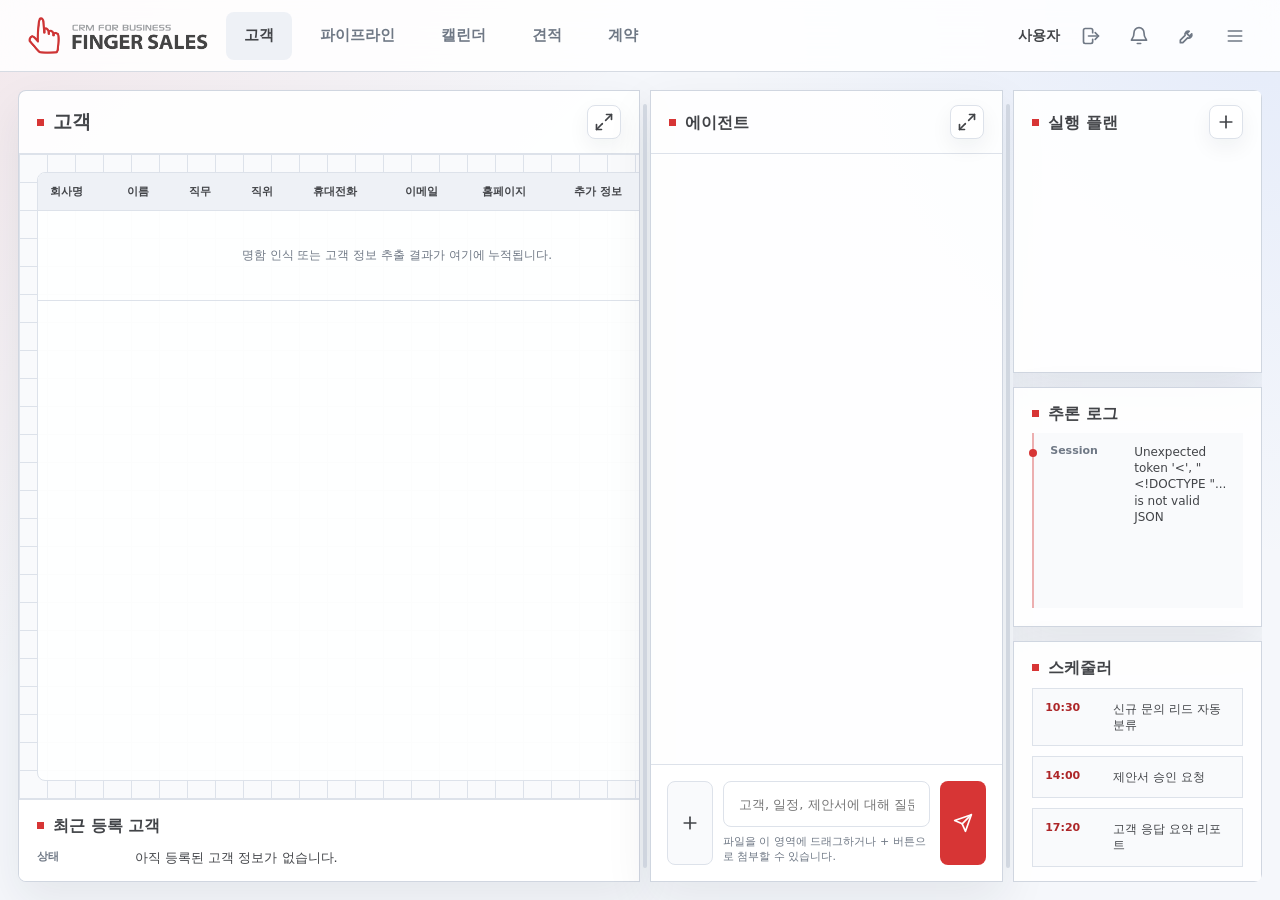
==== index.html @ eab27a8d "chore: initialize FingerSalesAI project" ====
<!doctype html>
<html lang="ko">
  <head>
    <meta charset="UTF-8" />
    <meta name="viewport" content="width=device-width, initial-scale=1.0" />
    <title>FingerSalesAI</title>
    <link rel="stylesheet" href="/styles.css" />
  </head>
  <body>
    <div class="app-shell">
      <header class="topbar">
        <a class="brand" href="/" aria-label="FingerSalesAI 홈">
          <img src="/fingersales_logo.png" alt="FingerSalesAI" />
        </a>

        <nav class="main-nav" aria-label="주 메뉴">
          <button type="button" class="active" data-canvas-title="고객">고객</button>
          <button type="button" data-canvas-title="파이프라인">파이프라인</button>
          <button type="button" data-canvas-title="캘린더">캘린더</button>
          <button type="button" data-canvas-title="견적">견적</button>
          <button type="button" data-canvas-title="계약">계약</button>
        </nav>

        <div class="top-actions">
          <span class="admin-label" id="session-user-label">사용자 <span></span></span>
          <a class="titlebar-action" id="logout-button" href="/logout" aria-label="로그아웃" title="로그아웃">
            <svg viewBox="0 0 24 24" aria-hidden="true">
              <path d="M14 8V5a2 2 0 0 0-2-2H5a2 2 0 0 0-2 2v14a2 2 0 0 0 2 2h7a2 2 0 0 0 2-2v-3" />
              <path d="M9 12h12" />
              <path d="m17 8 4 4-4 4" />
            </svg>
          </a>
          <button class="titlebar-action" type="button" aria-label="알림">
            <svg viewBox="0 0 24 24" aria-hidden="true">
              <path d="M18 8a6 6 0 1 0-12 0c0 7-3 7-3 9h18c0-2-3-2-3-9" />
              <path d="M10 21h4" />
            </svg>
          </button>
          <button class="titlebar-action" type="button" aria-label="도구">
            <svg viewBox="0 0 24 24" aria-hidden="true">
              <path d="M14.7 6.3a4 4 0 0 0-5 5L4 17v3h3l5.7-5.7a4 4 0 0 0 5-5l-2.8 2.8-3-3 2.8-2.8Z" />
            </svg>
          </button>
          <button class="titlebar-action" type="button" aria-label="전체 메뉴">
            <svg viewBox="0 0 24 24" aria-hidden="true">
              <path d="M4 6h16" />
              <path d="M4 12h16" />
              <path d="M4 18h16" />
            </svg>
          </button>
        </div>
      </header>

      <main class="workspace" aria-label="FingerSalesAI 작업 공간">
        <section class="panel left-panel" data-panel="left">
          <div class="panel-header">
            <div>
              <h1 id="canvas-title">고객</h1>
            </div>
            <button class="small-icon-btn maximize-panel-btn" type="button" data-focus-panel="left" aria-label="좌측 패널 확대">
              <svg viewBox="0 0 24 24" aria-hidden="true">
                <path d="M15 3h6v6" />
                <path d="m21 3-7 7" />
                <path d="M9 21H3v-6" />
                <path d="m3 21 7-7" />
              </svg>
            </button>
          </div>

          <div class="canvas-area">
            <div class="customer-table-wrap" aria-label="고객 정보 그리드">
              <table class="customer-table">
                <thead>
                  <tr>
                    <th>회사명</th>
                    <th>이름</th>
                    <th>직무</th>
                    <th>직위</th>
                    <th>휴대전화</th>
                    <th>이메일</th>
                    <th>홈페이지</th>
                    <th>추가 정보</th>
                    <th>등록 시간</th>
                  </tr>
                </thead>
                <tbody id="customer-table-body">
                  <tr class="empty-row">
                    <td colspan="9">명함 인식 또는 고객 정보 추출 결과가 여기에 누적됩니다.</td>
                  </tr>
                </tbody>
              </table>
            </div>
          </div>

          <div class="detail-drawer">
            <div>
              <h2 id="customer-detail-title">최근 등록 고객</h2>
            </div>
            <dl class="detail-list" id="customer-detail-list">
              <div>
                <dt>상태</dt>
                <dd>아직 등록된 고객 정보가 없습니다.</dd>
              </div>
            </dl>
          </div>
        </section>

        <div class="splitter splitter-left" role="separator" aria-label="좌측 영역 크기 조절" tabindex="0"></div>

        <section class="panel chat-panel" data-panel="chat">
          <div class="panel-header chat-header">
            <div class="chat-heading">
              <div>
                <h2>에이전트</h2>
              </div>
            </div>
            <button class="small-icon-btn maximize-panel-btn" type="button" data-focus-panel="chat" aria-label="중앙 패널 확대">
              <svg viewBox="0 0 24 24" aria-hidden="true">
                <path d="M15 3h6v6" />
                <path d="m21 3-7 7" />
                <path d="M9 21H3v-6" />
                <path d="m3 21 7-7" />
              </svg>
            </button>
          </div>

          <div class="chat-stream" aria-label="채팅 대화" data-drop-zone></div>

          <form class="chat-input" enctype="multipart/form-data">
            <input class="file-input" id="chat-file-input" type="file" multiple accept="image/*,.pdf,.doc,.docx,.xls,.xlsx,.csv,.txt" aria-label="파일 첨부" />
            <button class="attach-btn" type="button" aria-label="파일 추가" title="파일 추가">
              <svg viewBox="0 0 24 24" aria-hidden="true">
                <path d="M12 5v14" />
                <path d="M5 12h14" />
              </svg>
            </button>
            <div class="composer-main">
              <div class="attachment-preview" aria-live="polite"></div>
              <input type="text" placeholder="고객, 일정, 제안서에 대해 질문하세요" aria-label="채팅 메시지" />
              <p class="drop-hint">파일을 이 영역에 드래그하거나 + 버튼으로 첨부할 수 있습니다.</p>
            </div>
            <button class="send-btn" type="submit" aria-label="메시지 보내기">
              <svg viewBox="0 0 24 24" aria-hidden="true">
                <path d="m22 2-7 20-4-9-9-4 20-7Z" />
                <path d="M22 2 11 13" />
              </svg>
            </button>
          </form>
        </section>

        <div class="splitter splitter-right" role="separator" aria-label="우측 영역 크기 조절" tabindex="0"></div>

        <aside class="panel right-panel" data-panel="right">
          <section class="right-section plan-section" aria-label="실행 플랜">
            <div class="right-section-header">
              <div>
                <h2>실행 플랜</h2>
              </div>
              <button class="small-icon-btn" type="button" aria-label="작업 추가">
                <svg viewBox="0 0 24 24" aria-hidden="true">
                  <path d="M12 5v14" />
                  <path d="M5 12h14" />
                </svg>
              </button>
            </div>
            <div class="agent-stack" aria-live="polite"></div>
          </section>

          <section class="right-section log-section" aria-label="추론 로그">
            <div class="right-section-header compact">
              <div>
                <h2>추론 로그</h2>
              </div>
            </div>
            <ol class="log-list" aria-live="polite"></ol>
          </section>

          <section class="right-section schedule-section" aria-label="스케줄러">
            <div class="right-section-header compact">
              <div>
                <h2>스케줄러</h2>
              </div>
            </div>
            <ul class="task-list">
              <li>
                <time>10:30</time>
                <span>신규 문의 리드 자동 분류</span>
              </li>
              <li>
                <time>14:00</time>
                <span>제안서 승인 요청</span>
              </li>
              <li>
                <time>17:20</time>
                <span>고객 응답 요약 리포트</span>
              </li>
            </ul>
          </section>
        </aside>
      </main>
    </div>

    <script src="/script.js"></script>
  </body>
</html>
---- styles.css ----
:root {
  --bg: #f5f7fb;
  --surface: #ffffff;
  --surface-soft: #f9fafc;
  --line: #dde2ea;
  --line-strong: #c6ced9;
  --text: #202327;
  --muted: #6f7885;
  --brand: #d73535;
  --brand-dark: #ad2628;
  --charcoal: #424448;
  --blue: #2563eb;
  --green: #0f9f6e;
  --shadow: 0 18px 45px rgba(23, 32, 50, 0.08);
  --left-size: 50%;
  --right-size: 20%;
  font-family:
    Inter, ui-sans-serif, system-ui, -apple-system, BlinkMacSystemFont, "Segoe UI",
    sans-serif;
}

* {
  box-sizing: border-box;
}

html,
body {
  height: 100%;
  overflow: hidden;
}

body {
  margin: 0;
  background:
    linear-gradient(135deg, rgba(215, 53, 53, 0.08), transparent 32%),
    radial-gradient(circle at top right, rgba(37, 99, 235, 0.08), transparent 36%),
    var(--bg);
  color: var(--text);
}

.login-page {
  min-height: 100vh;
  display: grid;
  place-items: center;
  padding: 24px;
}

.login-shell {
  width: min(100%, 420px);
}

.login-panel {
  background: rgba(255, 255, 255, 0.94);
  border: 1px solid rgba(198, 206, 217, 0.86);
  box-shadow: var(--shadow);
  padding: 34px;
}

.login-brand {
  display: flex;
  justify-content: center;
  padding-bottom: 26px;
  margin-bottom: 26px;
  border-bottom: 1px solid var(--line);
}

.login-brand img {
  width: min(100%, 300px);
  height: auto;
  display: block;
}

.login-form {
  display: grid;
  gap: 18px;
}

.login-form.hidden {
  display: none;
}

.auth-tabs {
  display: grid;
  grid-template-columns: 1fr 1fr;
  gap: 6px;
  margin-bottom: 22px;
  padding: 4px;
  border: 1px solid var(--line);
  background: var(--surface-soft);
}

.auth-tab {
  min-height: 38px;
  border: 0;
  background: transparent;
  color: var(--muted);
  font-size: 13px;
  font-weight: 900;
}

.auth-tab.active {
  background: var(--surface);
  color: var(--brand-dark);
  box-shadow: 0 8px 18px rgba(16, 24, 40, 0.08);
}

.login-title {
  display: grid;
  gap: 8px;
  margin-bottom: 4px;
}

.login-title h1 {
  font-size: 22px;
}

.login-title h1::before {
  content: "";
  display: inline-block;
  width: 8px;
  height: 8px;
  margin-right: 10px;
  vertical-align: 3px;
  background: var(--brand);
}

.login-title p {
  margin: 0;
  color: var(--muted);
  font-size: 13px;
  line-height: 1.45;
}

.field-group {
  display: grid;
  gap: 8px;
}

.field-group span {
  color: var(--charcoal);
  font-size: 13px;
  font-weight: 800;
}

.field-group input,
.field-group select {
  min-height: 46px;
  border: 1px solid var(--line);
  background: var(--surface-soft);
  padding: 0 14px;
  color: var(--text);
  font-size: 14px;
  outline: none;
}

.field-group input:focus,
.field-group select:focus {
  border-color: rgba(215, 53, 53, 0.58);
  box-shadow: 0 0 0 4px rgba(215, 53, 53, 0.1);
}

.login-message {
  min-height: 18px;
  margin: -4px 0 0;
  color: var(--brand-dark);
  font-size: 12px;
  font-weight: 800;
}

.login-button {
  min-height: 48px;
  border: 0;
  background: var(--brand);
  color: #fff;
  font-size: 15px;
  font-weight: 900;
  margin-top: 6px;
}

.login-button:hover {
  background: var(--brand-dark);
}

.login-button:disabled,
button:disabled {
  cursor: wait;
  opacity: 0.68;
}

button,
input {
  font: inherit;
}

button {
  cursor: pointer;
}

a {
  color: inherit;
}

.app-shell {
  height: 100vh;
  overflow: hidden;
  display: grid;
  grid-template-rows: 72px minmax(0, 1fr);
}

.topbar {
  display: grid;
  grid-template-columns: auto minmax(0, 1fr) auto;
  align-items: center;
  gap: 18px;
  padding: 0 28px;
  background: rgba(255, 255, 255, 0.86);
  border-bottom: 1px solid rgba(198, 206, 217, 0.72);
  backdrop-filter: blur(18px);
  position: sticky;
  top: 0;
  z-index: 10;
}

.brand {
  display: flex;
  align-items: center;
  min-width: 0;
}

.brand img {
  width: 180px;
  height: auto;
  display: block;
}

.main-nav {
  display: flex;
  align-items: center;
  justify-content: flex-start;
  gap: 10px;
  min-width: 0;
}

.main-nav button {
  appearance: none;
  border: 0;
  background: transparent;
  color: var(--muted);
  font-size: 15px;
  font-weight: 800;
  line-height: 1;
  min-height: 48px;
  padding: 0 18px;
  border-radius: 8px;
  white-space: nowrap;
}

.main-nav button:hover,
.main-nav button.active {
  background: #eef1f6;
  color: var(--charcoal);
}

.top-actions {
  display: flex;
  gap: 14px;
  align-items: center;
  justify-content: flex-end;
  color: var(--charcoal);
}

.admin-label {
  color: var(--charcoal);
  font-size: 14px;
  font-weight: 800;
  white-space: nowrap;
}

.admin-label span {
  color: var(--muted);
  font-weight: 700;
}

.top-actions > .admin-label:not(#session-user-label),
.top-actions > a[href="/login.html"] {
  display: none;
}

.small-icon-btn,
.titlebar-action {
  display: inline-grid;
  place-items: center;
}

.small-icon-btn {
  border: 1px solid var(--line);
  background: var(--surface);
  color: var(--charcoal);
  box-shadow: 0 8px 22px rgba(21, 30, 46, 0.06);
}

.titlebar-action {
  width: 34px;
  height: 42px;
  padding: 0;
  border: 0;
  background: transparent;
  color: var(--muted);
  text-decoration: none;
  box-shadow: none;
}

.titlebar-action:hover {
  color: var(--charcoal);
}

.icon-btn {
  width: 42px;
  height: 42px;
  border-radius: 8px;
}

.small-icon-btn {
  width: 34px;
  height: 34px;
  border-radius: 8px;
}

.icon-btn svg,
.small-icon-btn svg,
.titlebar-action svg,
.chat-input button svg {
  width: 20px;
  height: 20px;
  fill: none;
  stroke: currentColor;
  stroke-width: 2;
  stroke-linecap: round;
  stroke-linejoin: round;
}

.workspace {
  min-height: 0;
  height: 100%;
  overflow: hidden;
  padding: 18px;
  display: grid;
  grid-template-columns: minmax(280px, var(--left-size)) 10px minmax(280px, 1fr) 10px minmax(240px, var(--right-size));
  gap: 0;
}

.workspace.focus-left,
.workspace.focus-chat {
  grid-template-columns: minmax(0, 1fr);
}

.panel {
  min-width: 0;
  min-height: 0;
  max-height: 100%;
  background: rgba(255, 255, 255, 0.9);
  border: 1px solid rgba(198, 206, 217, 0.82);
  box-shadow: var(--shadow);
  overflow: hidden;
}

.left-panel {
  grid-column: 1;
  border-radius: 8px 0 0 8px;
  display: grid;
  grid-template-rows: auto minmax(0, 1fr) auto;
}

.chat-panel {
  grid-column: 3;
  display: grid;
  grid-template-rows: auto minmax(0, 1fr) auto;
}

.right-panel {
  grid-column: 5;
  border-radius: 0 8px 8px 0;
  display: grid;
  grid-template-rows: minmax(0, 1fr) minmax(0, 0.85fr) minmax(0, 0.85fr);
  gap: 14px;
  padding: 0;
  background: transparent;
  border: 0;
  box-shadow: none;
}

.splitter-left {
  grid-column: 2;
}

.splitter-right {
  grid-column: 4;
}

.workspace.focus-left .chat-panel,
.workspace.focus-left .right-panel,
.workspace.focus-left .splitter-left,
.workspace.focus-left .splitter-right,
.workspace.focus-chat .left-panel,
.workspace.focus-chat .right-panel,
.workspace.focus-chat .splitter-left,
.workspace.focus-chat .splitter-right {
  display: none;
}

.workspace.focus-left .left-panel,
.workspace.focus-chat .chat-panel {
  grid-column: 1;
  border-radius: 8px;
}

.panel-header {
  display: flex;
  align-items: center;
  justify-content: space-between;
  gap: 14px;
  padding: 14px 18px;
  border-bottom: 1px solid var(--line);
}

.chat-heading {
  display: flex;
  align-items: center;
  gap: 10px;
  min-width: 0;
}

.eyebrow {
  margin: 0 0 5px;
  color: var(--brand);
  font-size: 11px;
  font-weight: 900;
  letter-spacing: 0;
  text-transform: uppercase;
}

h1,
h2,
h3,
p {
  margin-top: 0;
}

h1,
h2,
h3 {
  margin-bottom: 0;
  color: var(--charcoal);
}

.panel-header h1,
.panel-header h2,
.detail-drawer h2,
.right-section-header h2 {
  display: inline-flex;
  align-items: center;
  gap: 9px;
  font-weight: 800;
}

.panel-header h1::before,
.panel-header h2::before,
.detail-drawer h2::before,
.right-section-header h2::before {
  content: "";
  width: 7px;
  height: 7px;
  flex: 0 0 7px;
  background: var(--brand);
}

h1 {
  font-size: 19px;
  line-height: 1.15;
}

h2 {
  font-size: 16px;
  line-height: 1.2;
}

h3 {
  font-size: 14px;
  line-height: 1.25;
}

.splitter {
  position: relative;
  cursor: col-resize;
  min-width: 10px;
}

.splitter::before {
  content: "";
  position: absolute;
  inset: 14px 3px;
  border-radius: 999px;
  background: var(--line-strong);
  opacity: 0.7;
  transition: background 0.2s ease, opacity 0.2s ease;
}

.splitter:hover::before,
.splitter.active::before,
.splitter:focus-visible::before {
  background: var(--brand);
  opacity: 1;
}

.splitter:focus-visible {
  outline: 2px solid rgba(215, 53, 53, 0.42);
  outline-offset: -2px;
}

.canvas-area {
  min-height: 0;
  overflow: auto;
  padding: 18px;
  background:
    linear-gradient(var(--line) 1px, transparent 1px),
    linear-gradient(90deg, var(--line) 1px, transparent 1px),
    var(--surface-soft);
  background-size: 28px 28px;
}

.grid-board {
  height: 100%;
  min-height: 300px;
  display: grid;
  grid-template-columns: repeat(2, minmax(170px, 1fr));
  grid-auto-rows: minmax(116px, auto);
  gap: 14px;
  align-content: start;
}

.customer-table-wrap {
  min-width: 720px;
  min-height: 100%;
  background: rgba(255, 255, 255, 0.92);
  border: 1px solid var(--line);
  border-radius: 8px;
  overflow: auto;
}

.customer-table {
  width: 100%;
  border-collapse: collapse;
  font-size: 12px;
}

.customer-table th,
.customer-table td {
  padding: 11px 12px;
  border-bottom: 1px solid var(--line);
  text-align: left;
  vertical-align: top;
  white-space: nowrap;
}

.customer-table th {
  position: sticky;
  top: 0;
  z-index: 1;
  background: #eef1f6;
  color: var(--charcoal);
  font-size: 11px;
  font-weight: 900;
}

.customer-table td {
  color: var(--charcoal);
  max-width: 260px;
  overflow: hidden;
  text-overflow: ellipsis;
}

.customer-table tbody tr:hover td {
  background: #fff8f8;
}

.customer-table tbody tr.customer-row {
  cursor: pointer;
}

.customer-table tbody tr.customer-row.selected td {
  background: #fff1f1;
  box-shadow: inset 0 1px 0 rgba(215, 53, 53, 0.12), inset 0 -1px 0 rgba(215, 53, 53, 0.12);
}

.customer-table .empty-row td {
  color: var(--muted);
  text-align: center;
  padding: 36px 14px;
  white-space: normal;
}

.pipeline-card,
.agent-card {
  border: 1px solid var(--line);
  background: rgba(255, 255, 255, 0.94);
  border-radius: 8px;
}

.pipeline-card {
  padding: 16px;
  display: flex;
  flex-direction: column;
  gap: 9px;
  box-shadow: 0 12px 28px rgba(23, 32, 50, 0.07);
}

.pipeline-card span,
.message span {
  color: var(--muted);
  font-size: 11px;
  font-weight: 800;
}

.pipeline-card strong {
  color: var(--charcoal);
  font-size: 14px;
  line-height: 1.25;
}

.pipeline-card small {
  color: var(--muted);
  font-size: 12px;
  line-height: 1.35;
}

.pipeline-card.hot {
  border-color: rgba(215, 53, 53, 0.35);
  box-shadow: 0 18px 32px rgba(215, 53, 53, 0.13);
}

.pipeline-card.muted {
  background: rgba(249, 250, 252, 0.9);
}

.detail-drawer {
  max-height: 220px;
  overflow: auto;
  padding: 14px 18px;
  border-top: 1px solid var(--line);
  background: var(--surface);
}

.detail-list {
  margin: 14px 0 0;
  display: grid;
  gap: 10px;
}

.detail-list div {
  display: grid;
  grid-template-columns: 86px 1fr;
  gap: 12px;
}

.detail-list dt {
  color: var(--muted);
  font-size: 11px;
  font-weight: 800;
}

.detail-list dd {
  margin: 0;
  color: var(--charcoal);
  font-size: 13px;
  line-height: 1.35;
}

.status-dot {
  display: inline-flex;
  align-items: center;
  gap: 7px;
  color: var(--green);
  font-size: 12px;
  font-weight: 900;
}

.status-dot::before {
  content: "";
  width: 8px;
  height: 8px;
  border-radius: 50%;
  background: currentColor;
  box-shadow: 0 0 0 5px rgba(15, 159, 110, 0.12);
}

.chat-stream {
  min-height: 0;
  overflow: auto;
  padding: 18px;
  display: flex;
  flex-direction: column;
  gap: 14px;
}

.message {
  width: min(86%, 520px);
  padding: 14px 16px;
  border-radius: 8px;
  font-size: 13px;
  line-height: 1.55;
}

.message p {
  margin: 0;
}

.message.ai {
  align-self: flex-start;
  background: #f1f4f8;
  color: var(--charcoal);
}

.message.user {
  align-self: flex-end;
  background: var(--brand);
  color: #fff;
}

.message > span {
  display: none;
}

.chat-input {
  padding: 16px;
  display: grid;
  grid-template-columns: 46px minmax(0, 1fr) 46px;
  gap: 10px;
  border-top: 1px solid var(--line);
  background: var(--surface);
}

.chat-input input {
  min-width: 0;
  border: 1px solid var(--line);
  border-radius: 8px;
  padding: 0 15px;
  color: var(--text);
  font-size: 13px;
  outline: none;
}

.chat-input input:focus {
  border-color: rgba(215, 53, 53, 0.58);
  box-shadow: 0 0 0 4px rgba(215, 53, 53, 0.1);
}

.chat-input .file-input {
  display: none;
}

.composer-main {
  min-width: 0;
  display: grid;
  gap: 8px;
}

.composer-main input {
  min-height: 46px;
}

.drop-hint {
  margin: 0;
  color: var(--muted);
  font-size: 11px;
  line-height: 1.35;
}

.chat-input.drag-over {
  background: #fff8f8;
  box-shadow: inset 0 0 0 2px rgba(215, 53, 53, 0.32);
}

.attachment-preview {
  display: none;
  flex-wrap: wrap;
  gap: 8px;
  min-width: 0;
}

.attachment-preview.has-files {
  display: flex;
}

.attachment-chip {
  max-width: 100%;
  min-height: 32px;
  display: inline-flex;
  align-items: center;
  gap: 8px;
  border: 1px solid var(--line);
  border-radius: 8px;
  background: var(--surface-soft);
  color: var(--charcoal);
  padding: 0 10px;
}

.attachment-chip span {
  max-width: 180px;
  overflow: hidden;
  text-overflow: ellipsis;
  white-space: nowrap;
  font-size: 12px;
  font-weight: 800;
}

.attachment-chip small {
  color: var(--muted);
  font-size: 11px;
}

.chat-input button.attach-btn,
.chat-input button.send-btn {
  display: inline-grid;
  place-items: center;
  min-height: 46px;
  border: 0;
  border-radius: 8px;
}

.chat-input button.attach-btn {
  border: 1px solid var(--line);
  background: var(--surface-soft);
  color: var(--charcoal);
}

.chat-input button.send-btn {
  background: var(--brand);
  color: #fff;
}

.message-body {
  margin-top: 0;
}

.message-body p {
  margin: 0 0 10px;
}

.message-body p:last-child {
  margin-bottom: 0;
}

.message-body a {
  color: var(--brand-dark);
  font-weight: 800;
  text-decoration: none;
  border-bottom: 1px solid rgba(215, 53, 53, 0.35);
}

.message-body a:hover {
  border-bottom-color: currentColor;
}

.card-result-list {
  list-style: none;
  display: grid;
  gap: 8px;
  margin: 12px 0 0;
  padding: 0;
}

.card-result-list li {
  display: grid;
  grid-template-columns: 86px minmax(0, 1fr);
  gap: 10px;
  padding: 8px 10px;
  border: 1px solid rgba(198, 206, 217, 0.72);
  border-radius: 8px;
  background: rgba(255, 255, 255, 0.66);
}

.card-result-list strong {
  color: var(--muted);
  font-size: 11px;
}

.card-result-list span {
  color: var(--charcoal);
  font-size: 12px;
  line-height: 1.35;
  overflow-wrap: anywhere;
}

.briefing-kicker {
  color: var(--brand);
  font-size: 11px;
  font-weight: 900;
  text-transform: uppercase;
}

.uploaded-image-message {
  margin: 0;
  display: grid;
  gap: 8px;
}

.uploaded-image-message img {
  width: min(100%, 280px);
  max-height: 240px;
  object-fit: contain;
  border-radius: 8px;
  background: rgba(255, 255, 255, 0.18);
}

.uploaded-image-message figcaption {
  color: rgba(255, 255, 255, 0.82);
  font-size: 11px;
  line-height: 1.35;
  overflow-wrap: anywhere;
}

.right-section {
  min-height: 0;
  display: grid;
  grid-template-rows: auto minmax(0, 1fr);
  overflow: hidden;
  background: rgba(255, 255, 255, 0.92);
  border: 1px solid rgba(198, 206, 217, 0.82);
  border-radius: 0;
  box-shadow: var(--shadow);
}

.right-section + .right-section {
  border-top: 1px solid rgba(198, 206, 217, 0.82);
}

.right-section-header {
  display: flex;
  align-items: center;
  justify-content: space-between;
  gap: 14px;
  padding: 14px 18px;
}

.right-section-header.compact {
  padding-bottom: 10px;
}

.agent-stack,
.log-list,
.task-list {
  min-height: 0;
  overflow: auto;
  padding: 0 18px 18px;
}

.agent-stack {
  display: grid;
  gap: 12px;
  align-content: start;
}

.agent-card {
  padding: 15px;
}

.agent-card > div {
  display: flex;
  align-items: center;
  gap: 9px;
  color: var(--charcoal);
  font-size: 13px;
}

.agent-card > div strong {
  min-width: 0;
  overflow: hidden;
  text-overflow: ellipsis;
  white-space: nowrap;
}

.agent-card p {
  margin: 10px 0 13px;
  color: var(--muted);
  font-size: 12px;
  line-height: 1.45;
}

.agent-card.pending {
  opacity: 0.72;
}

.agent-card.active {
  border-color: rgba(37, 99, 235, 0.28);
  background: #f8fbff;
}

.agent-card.done {
  border-color: rgba(15, 159, 110, 0.24);
  background: #f7fffb;
}

.agent-card.error {
  border-color: rgba(215, 53, 53, 0.28);
  background: #fff8f8;
}

.agent-card.skipped {
  border-color: rgba(198, 206, 217, 0.86);
  background: var(--surface-soft);
  opacity: 0.82;
}

.upload-plan-card {
  display: grid;
  gap: 11px;
}

.upload-plan-card img {
  width: 100%;
  max-height: 140px;
  object-fit: contain;
  border: 1px solid var(--line);
  border-radius: 8px;
  background: var(--surface-soft);
}

.step-state {
  margin-left: auto;
  color: var(--muted);
  font-size: 11px;
  font-weight: 900;
  white-space: nowrap;
}

.agent-mark {
  width: 10px;
  height: 10px;
  border-radius: 50%;
  display: inline-block;
}

.agent-mark.red {
  background: var(--brand);
}

.agent-mark.blue {
  background: var(--blue);
}

progress {
  width: 100%;
  height: 8px;
  overflow: hidden;
  border: 0;
  border-radius: 999px;
  background: #edf0f5;
}

progress::-webkit-progress-bar {
  background: #edf0f5;
}

progress::-webkit-progress-value {
  border-radius: 999px;
  background: linear-gradient(90deg, var(--brand), var(--blue));
}

.log-list,
.task-list {
  list-style: none;
  margin: 0;
  display: grid;
  gap: 10px;
}

.log-list {
  counter-reset: log;
}

.log-list li {
  position: relative;
  display: grid;
  grid-template-columns: 74px 1fr;
  gap: 10px;
  padding: 11px 12px 11px 16px;
  border-left: 2px solid rgba(37, 99, 235, 0.28);
  background: var(--surface-soft);
  border-radius: 0;
}

.log-list li::before {
  content: "";
  position: absolute;
  left: -5px;
  top: 16px;
  width: 8px;
  height: 8px;
  border-radius: 50%;
  background: var(--blue);
}

.log-list li.done {
  border-left-color: rgba(15, 159, 110, 0.35);
}

.log-list li.done::before {
  background: var(--green);
}

.log-list li.error {
  border-left-color: rgba(215, 53, 53, 0.38);
}

.log-list li.error::before {
  background: var(--brand);
}

.log-list li.log-divider {
  grid-template-columns: 1fr;
  padding: 8px 0 2px;
  border-left: 0;
  background: transparent;
}

.log-list li.log-divider::before {
  display: none;
}

.log-list li.log-divider time {
  display: flex;
  align-items: center;
  gap: 10px;
  color: var(--brand-dark);
  font-size: 11px;
}

.log-list li.log-divider time::after {
  content: "";
  height: 1px;
  flex: 1;
  background: var(--line);
}

.log-list li.log-divider span {
  display: none;
}

.log-list time {
  color: var(--muted);
  font-size: 11px;
  font-weight: 900;
  overflow-wrap: anywhere;
}

.log-list span {
  color: var(--charcoal);
  font-size: 12px;
  line-height: 1.35;
}

.task-list li {
  display: grid;
  grid-template-columns: 58px 1fr;
  gap: 10px;
  align-items: start;
  padding: 12px;
  border: 1px solid var(--line);
  border-radius: 0;
  background: var(--surface-soft);
}

.task-list time {
  color: var(--brand-dark);
  font-size: 11px;
  font-weight: 900;
}

.task-list span {
  color: var(--charcoal);
  font-size: 12px;
  line-height: 1.35;
}

@media (max-width: 1024px) {
  .topbar {
    grid-template-columns: minmax(170px, 260px) 1fr auto;
    padding: 0 18px;
  }

  .main-nav {
    display: none;
  }

  .workspace {
    grid-template-columns: minmax(340px, 1fr) 10px minmax(280px, 36%);
  }

  .left-panel,
  .splitter-left {
    display: none;
  }

  .chat-panel {
    grid-column: 1;
    border-radius: 8px 0 0 8px;
  }

  .splitter-right {
    grid-column: 2;
  }

  .right-panel {
    grid-column: 3;
  }

  .workspace.focus-left,
  .workspace.focus-chat {
    grid-template-columns: minmax(340px, 1fr) 10px minmax(280px, 36%);
  }
}

@media (max-width: 720px) {
  .app-shell {
    grid-template-rows: 64px minmax(0, 1fr);
  }

  .topbar {
    grid-template-columns: minmax(0, 1fr) auto;
    gap: 12px;
  }

  .brand img {
    width: min(100%, 176px);
  }

  .workspace {
    padding: 10px;
    grid-template-columns: minmax(0, 1fr);
  }

  .right-panel,
  .splitter-right {
    display: none;
  }

  .chat-panel {
    grid-column: 1;
    border-radius: 8px;
  }

  .panel-header {
    padding: 15px;
  }

  .chat-stream {
    padding: 15px;
  }

  .message {
    width: 94%;
  }

  .chat-input {
    padding: 12px;
    grid-template-columns: 44px minmax(0, 1fr) 44px;
  }
}

@media (max-width: 420px) {
  .login-page {
    padding: 14px;
  }

  .login-panel {
    padding: 24px 18px;
  }

  .login-brand img {
    width: min(100%, 240px);
  }

  .brand img {
    width: min(100%, 148px);
  }

  .icon-btn {
    width: 38px;
    height: 38px;
  }

  .top-actions {
    gap: 7px;
  }

  .admin-label span {
    display: none;
  }

  .admin-label {
    font-size: 13px;
  }

  .titlebar-action {
    width: 30px;
  }
}
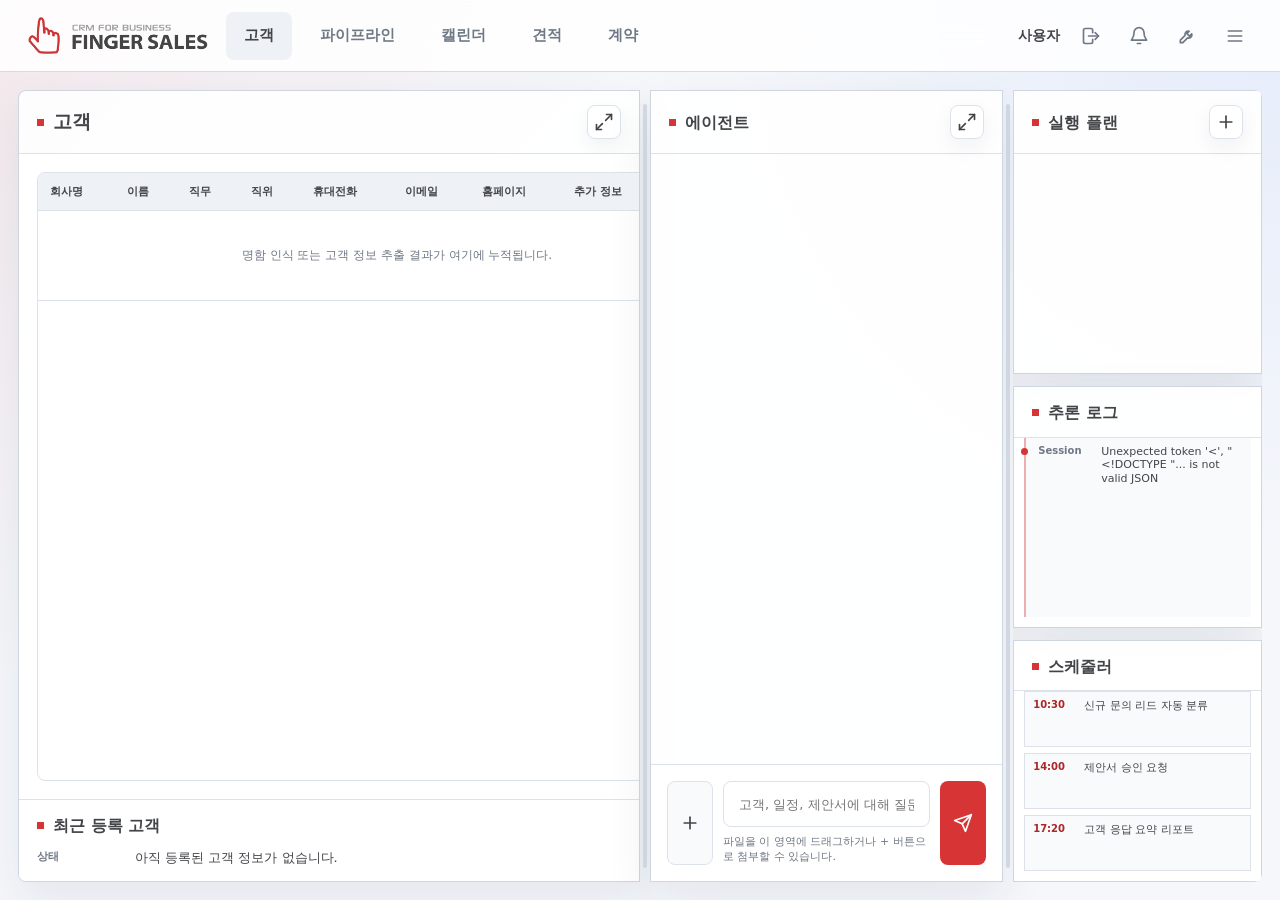
==== commit 3acf162c: "feat: add tenant admin console" ====
--- a/index.html
+++ b/index.html
@@ -36,11 +36,11 @@
               <path d="M10 21h4" />
             </svg>
           </button>
-          <button class="titlebar-action" type="button" aria-label="도구">
+          <a class="titlebar-action" id="admin-link" href="/admin" aria-label="관리자" title="관리자">
             <svg viewBox="0 0 24 24" aria-hidden="true">
               <path d="M14.7 6.3a4 4 0 0 0-5 5L4 17v3h3l5.7-5.7a4 4 0 0 0 5-5l-2.8 2.8-3-3 2.8-2.8Z" />
             </svg>
-          </button>
+          </a>
           <button class="titlebar-action" type="button" aria-label="전체 메뉴">
             <svg viewBox="0 0 24 24" aria-hidden="true">
               <path d="M4 6h16" />
--- a/styles.css
+++ b/styles.css
@@ -349,9 +349,12 @@
   gap: 0;
 }
 
-.workspace.focus-left,
+.workspace.focus-left {
+  grid-template-columns: minmax(0, 1fr);
+}
+
 .workspace.focus-chat {
-  grid-template-columns: minmax(0, 1fr);
+  grid-template-columns: minmax(0, 1fr) 10px minmax(240px, var(--right-size));
 }
 
 .panel {
@@ -382,7 +385,7 @@
   border-radius: 0 8px 8px 0;
   display: grid;
   grid-template-rows: minmax(0, 1fr) minmax(0, 0.85fr) minmax(0, 0.85fr);
-  gap: 14px;
+  gap: 12px;
   padding: 0;
   background: transparent;
   border: 0;
@@ -402,16 +405,26 @@
 .workspace.focus-left .splitter-left,
 .workspace.focus-left .splitter-right,
 .workspace.focus-chat .left-panel,
-.workspace.focus-chat .right-panel,
-.workspace.focus-chat .splitter-left,
-.workspace.focus-chat .splitter-right {
+.workspace.focus-chat .splitter-left {
   display: none;
 }
 
-.workspace.focus-left .left-panel,
+.workspace.focus-left .left-panel {
+  grid-column: 1;
+  border-radius: 8px;
+}
+
 .workspace.focus-chat .chat-panel {
   grid-column: 1;
-  border-radius: 8px;
+  border-radius: 8px 0 0 8px;
+}
+
+.workspace.focus-chat .splitter-right {
+  grid-column: 2;
+}
+
+.workspace.focus-chat .right-panel {
+  grid-column: 3;
 }
 
 .panel-header {
@@ -521,11 +534,7 @@
   min-height: 0;
   overflow: auto;
   padding: 18px;
-  background:
-    linear-gradient(var(--line) 1px, transparent 1px),
-    linear-gradient(90deg, var(--line) 1px, transparent 1px),
-    var(--surface-soft);
-  background-size: 28px 28px;
+  background: var(--surface);
 }
 
 .grid-board {
@@ -891,6 +900,28 @@
   overflow-wrap: anywhere;
 }
 
+.sns-result-list li {
+  grid-template-columns: minmax(0, 1fr);
+  gap: 4px;
+}
+
+.sns-result-list strong {
+  color: var(--charcoal);
+  font-size: 12px;
+}
+
+.sns-result-list .sns-result-title {
+  font-weight: 700;
+}
+
+.sns-result-list small,
+.sns-result-list .sns-result-reason {
+  color: var(--muted);
+  font-size: 11px;
+  line-height: 1.35;
+  overflow-wrap: anywhere;
+}
+
 .briefing-kicker {
   color: var(--brand);
   font-size: 11px;
@@ -940,10 +971,11 @@
   justify-content: space-between;
   gap: 14px;
   padding: 14px 18px;
+  border-bottom: 1px solid var(--line);
 }
 
 .right-section-header.compact {
-  padding-bottom: 10px;
+  padding-bottom: 14px;
 }
 
 .agent-stack,
@@ -951,25 +983,26 @@
 .task-list {
   min-height: 0;
   overflow: auto;
-  padding: 0 18px 18px;
+  padding: 0 10px 10px;
 }
 
 .agent-stack {
   display: grid;
-  gap: 12px;
+  gap: 6px;
   align-content: start;
 }
 
 .agent-card {
-  padding: 15px;
+  padding: 8px 10px;
 }
 
 .agent-card > div {
   display: flex;
   align-items: center;
-  gap: 9px;
-  color: var(--charcoal);
-  font-size: 13px;
+  gap: 7px;
+  color: var(--charcoal);
+  font-size: 12px;
+  line-height: 1.2;
 }
 
 .agent-card > div strong {
@@ -980,10 +1013,10 @@
 }
 
 .agent-card p {
-  margin: 10px 0 13px;
-  color: var(--muted);
-  font-size: 12px;
-  line-height: 1.45;
+  margin: 5px 0 7px;
+  color: var(--muted);
+  font-size: 11px;
+  line-height: 1.3;
 }
 
 .agent-card.pending {
@@ -1013,12 +1046,12 @@
 
 .upload-plan-card {
   display: grid;
-  gap: 11px;
+  gap: 7px;
 }
 
 .upload-plan-card img {
   width: 100%;
-  max-height: 140px;
+  max-height: 86px;
   object-fit: contain;
   border: 1px solid var(--line);
   border-radius: 8px;
@@ -1028,14 +1061,14 @@
 .step-state {
   margin-left: auto;
   color: var(--muted);
-  font-size: 11px;
+  font-size: 10px;
   font-weight: 900;
   white-space: nowrap;
 }
 
 .agent-mark {
-  width: 10px;
-  height: 10px;
+  width: 8px;
+  height: 8px;
   border-radius: 50%;
   display: inline-block;
 }
@@ -1050,7 +1083,7 @@
 
 progress {
   width: 100%;
-  height: 8px;
+  height: 4px;
   overflow: hidden;
   border: 0;
   border-radius: 999px;
@@ -1071,7 +1104,7 @@
   list-style: none;
   margin: 0;
   display: grid;
-  gap: 10px;
+  gap: 6px;
 }
 
 .log-list {
@@ -1081,9 +1114,9 @@
 .log-list li {
   position: relative;
   display: grid;
-  grid-template-columns: 74px 1fr;
-  gap: 10px;
-  padding: 11px 12px 11px 16px;
+  grid-template-columns: 56px 1fr;
+  gap: 7px;
+  padding: 7px 8px 7px 12px;
   border-left: 2px solid rgba(37, 99, 235, 0.28);
   background: var(--surface-soft);
   border-radius: 0;
@@ -1093,9 +1126,9 @@
   content: "";
   position: absolute;
   left: -5px;
-  top: 16px;
-  width: 8px;
-  height: 8px;
+  top: 10px;
+  width: 7px;
+  height: 7px;
   border-radius: 50%;
   background: var(--blue);
 }
@@ -1118,7 +1151,7 @@
 
 .log-list li.log-divider {
   grid-template-columns: 1fr;
-  padding: 8px 0 2px;
+  padding: 5px 0 1px;
   border-left: 0;
   background: transparent;
 }
@@ -1130,9 +1163,9 @@
 .log-list li.log-divider time {
   display: flex;
   align-items: center;
-  gap: 10px;
+  gap: 8px;
   color: var(--brand-dark);
-  font-size: 11px;
+  font-size: 10px;
 }
 
 .log-list li.log-divider time::after {
@@ -1148,23 +1181,23 @@
 
 .log-list time {
   color: var(--muted);
-  font-size: 11px;
+  font-size: 10px;
   font-weight: 900;
   overflow-wrap: anywhere;
 }
 
 .log-list span {
   color: var(--charcoal);
-  font-size: 12px;
-  line-height: 1.35;
+  font-size: 11px;
+  line-height: 1.25;
 }
 
 .task-list li {
   display: grid;
-  grid-template-columns: 58px 1fr;
-  gap: 10px;
+  grid-template-columns: 44px 1fr;
+  gap: 7px;
   align-items: start;
-  padding: 12px;
+  padding: 7px 8px;
   border: 1px solid var(--line);
   border-radius: 0;
   background: var(--surface-soft);
@@ -1172,14 +1205,14 @@
 
 .task-list time {
   color: var(--brand-dark);
+  font-size: 10px;
+  font-weight: 900;
+}
+
+.task-list span {
+  color: var(--charcoal);
   font-size: 11px;
-  font-weight: 900;
-}
-
-.task-list span {
-  color: var(--charcoal);
-  font-size: 12px;
-  line-height: 1.35;
+  line-height: 1.25;
 }
 
 @media (max-width: 1024px) {
@@ -1305,3 +1338,357 @@
     width: 30px;
   }
 }
+
+.admin-page {
+  overflow: hidden;
+}
+
+.admin-shell {
+  height: 100vh;
+  display: grid;
+  grid-template-rows: 68px minmax(0, 1fr);
+  background: var(--bg);
+}
+
+.admin-topbar {
+  display: grid;
+  grid-template-columns: auto minmax(0, 1fr) auto;
+  align-items: center;
+  gap: 22px;
+  padding: 0 24px;
+  background: rgba(255, 255, 255, 0.96);
+  border-bottom: 1px solid var(--line);
+}
+
+.admin-title {
+  min-width: 0;
+}
+
+.admin-title h1 {
+  margin: 0;
+  color: var(--charcoal);
+  font-size: 18px;
+  letter-spacing: 0;
+}
+
+.admin-title p {
+  margin: 5px 0 0;
+  color: var(--muted);
+  font-size: 12px;
+  font-weight: 700;
+}
+
+.admin-top-actions {
+  display: inline-flex;
+  align-items: center;
+  gap: 8px;
+}
+
+.admin-outline-button,
+.admin-refresh-button,
+.admin-form button,
+.admin-inline-form button,
+.admin-table button {
+  border: 1px solid var(--line-strong);
+  background: #fff;
+  color: var(--charcoal);
+  border-radius: 6px;
+  min-height: 34px;
+  padding: 0 12px;
+  font-weight: 800;
+  cursor: pointer;
+  text-decoration: none;
+  display: inline-flex;
+  align-items: center;
+}
+
+.admin-outline-button:hover,
+.admin-refresh-button:hover,
+.admin-form button:hover,
+.admin-inline-form button:hover,
+.admin-table button:hover {
+  border-color: rgba(215, 53, 53, 0.45);
+  color: var(--brand-dark);
+}
+
+.admin-workspace {
+  min-height: 0;
+  display: grid;
+  grid-template-columns: 220px minmax(0, 1fr);
+}
+
+.admin-sidebar {
+  min-height: 0;
+  padding: 18px 14px;
+  background: #ffffff;
+  border-right: 1px solid var(--line);
+  display: flex;
+  flex-direction: column;
+  gap: 4px;
+}
+
+.admin-sidebar button {
+  appearance: none;
+  border: 0;
+  border-radius: 6px;
+  background: transparent;
+  color: var(--muted);
+  min-height: 38px;
+  padding: 0 12px;
+  text-align: left;
+  font-weight: 800;
+  cursor: pointer;
+}
+
+.admin-sidebar button:hover,
+.admin-sidebar button.active {
+  background: #f1f4f8;
+  color: var(--charcoal);
+}
+
+.admin-content {
+  min-width: 0;
+  min-height: 0;
+  overflow: auto;
+  padding: 22px;
+}
+
+.admin-content-header {
+  display: flex;
+  align-items: center;
+  justify-content: space-between;
+  gap: 16px;
+  margin-bottom: 16px;
+}
+
+.admin-content-header h2 {
+  margin: 0;
+  color: var(--charcoal);
+  font-size: 22px;
+  letter-spacing: 0;
+}
+
+.admin-content-header p {
+  margin: 6px 0 0;
+  color: var(--muted);
+  font-size: 13px;
+}
+
+.admin-summary-grid {
+  display: grid;
+  grid-template-columns: repeat(5, minmax(120px, 1fr));
+  gap: 8px;
+  margin-bottom: 14px;
+}
+
+.admin-summary-grid div {
+  background: #fff;
+  border: 1px solid var(--line);
+  border-radius: 6px;
+  padding: 12px;
+}
+
+.admin-summary-grid span {
+  display: block;
+  color: var(--muted);
+  font-size: 12px;
+  font-weight: 800;
+}
+
+.admin-summary-grid strong {
+  display: block;
+  margin-top: 6px;
+  color: var(--text);
+  font-size: 18px;
+}
+
+.admin-view,
+.admin-subsection {
+  background: #fff;
+  border: 1px solid var(--line);
+  border-radius: 6px;
+  padding: 16px;
+}
+
+.admin-subsection {
+  margin-top: 14px;
+}
+
+.admin-subsection h3 {
+  margin: 0 0 12px;
+  color: var(--charcoal);
+  font-size: 15px;
+}
+
+.admin-form {
+  display: grid;
+  grid-template-columns: repeat(2, minmax(220px, 1fr));
+  gap: 12px;
+}
+
+.admin-form label,
+.admin-checkbox {
+  color: var(--muted);
+  font-size: 12px;
+  font-weight: 800;
+}
+
+.admin-form input,
+.admin-form select,
+.admin-inline-form input,
+.admin-inline-form select,
+.admin-table input,
+.admin-table select {
+  width: 100%;
+  min-height: 34px;
+  border: 1px solid var(--line);
+  border-radius: 5px;
+  background: #fff;
+  color: var(--text);
+  padding: 0 10px;
+  font: inherit;
+}
+
+.admin-form input,
+.admin-form select {
+  margin-top: 6px;
+}
+
+.admin-form input:disabled {
+  background: var(--surface-soft);
+  color: var(--muted);
+}
+
+.admin-form-actions {
+  grid-column: 1 / -1;
+  display: flex;
+  justify-content: flex-end;
+}
+
+.admin-inline-form {
+  display: grid;
+  grid-template-columns: 1.2fr 1fr 1.4fr 90px auto auto;
+  gap: 8px;
+  margin-bottom: 12px;
+  align-items: center;
+}
+
+.admin-table-wrap {
+  overflow: auto;
+}
+
+.admin-table {
+  width: 100%;
+  border-collapse: collapse;
+  font-size: 12px;
+}
+
+.admin-table th,
+.admin-table td {
+  border-bottom: 1px solid var(--line);
+  padding: 9px 8px;
+  text-align: left;
+  vertical-align: middle;
+}
+
+.admin-table th {
+  background: #f1f4f8;
+  color: var(--charcoal);
+  font-weight: 900;
+  position: sticky;
+  top: 0;
+}
+
+.admin-table td {
+  color: var(--text);
+}
+
+.admin-table button + button {
+  margin-left: 4px;
+}
+
+.admin-role-grid {
+  display: grid;
+  grid-template-columns: repeat(auto-fit, minmax(220px, 1fr));
+  gap: 10px;
+}
+
+.admin-role-grid section {
+  border: 1px solid var(--line);
+  border-radius: 6px;
+  padding: 14px;
+  background: #fff;
+}
+
+.admin-role-grid h3 {
+  margin: 0;
+  font-size: 15px;
+  color: var(--charcoal);
+}
+
+.admin-role-grid h3 span {
+  color: var(--muted);
+  font-size: 12px;
+}
+
+.admin-role-grid strong {
+  display: block;
+  margin: 8px 0;
+  color: var(--brand-dark);
+}
+
+.admin-role-grid ul {
+  margin: 0;
+  padding-left: 18px;
+  color: var(--muted);
+  line-height: 1.6;
+}
+
+.admin-message {
+  border-radius: 6px;
+  padding: 11px 12px;
+  margin-bottom: 12px;
+  font-size: 13px;
+  font-weight: 800;
+}
+
+.admin-message.success {
+  background: rgba(15, 159, 110, 0.1);
+  color: #08704d;
+}
+
+.admin-message.error {
+  background: rgba(215, 53, 53, 0.1);
+  color: var(--brand-dark);
+}
+
+.admin-loading {
+  color: var(--muted);
+  font-weight: 800;
+}
+
+@media (max-width: 900px) {
+  .admin-workspace {
+    grid-template-columns: 1fr;
+  }
+
+  .admin-sidebar {
+    flex-direction: row;
+    overflow-x: auto;
+    border-right: 0;
+    border-bottom: 1px solid var(--line);
+  }
+
+  .admin-sidebar button {
+    white-space: nowrap;
+  }
+
+  .admin-summary-grid,
+  .admin-form {
+    grid-template-columns: 1fr;
+  }
+
+  .admin-inline-form {
+    grid-template-columns: 1fr;
+  }
+}
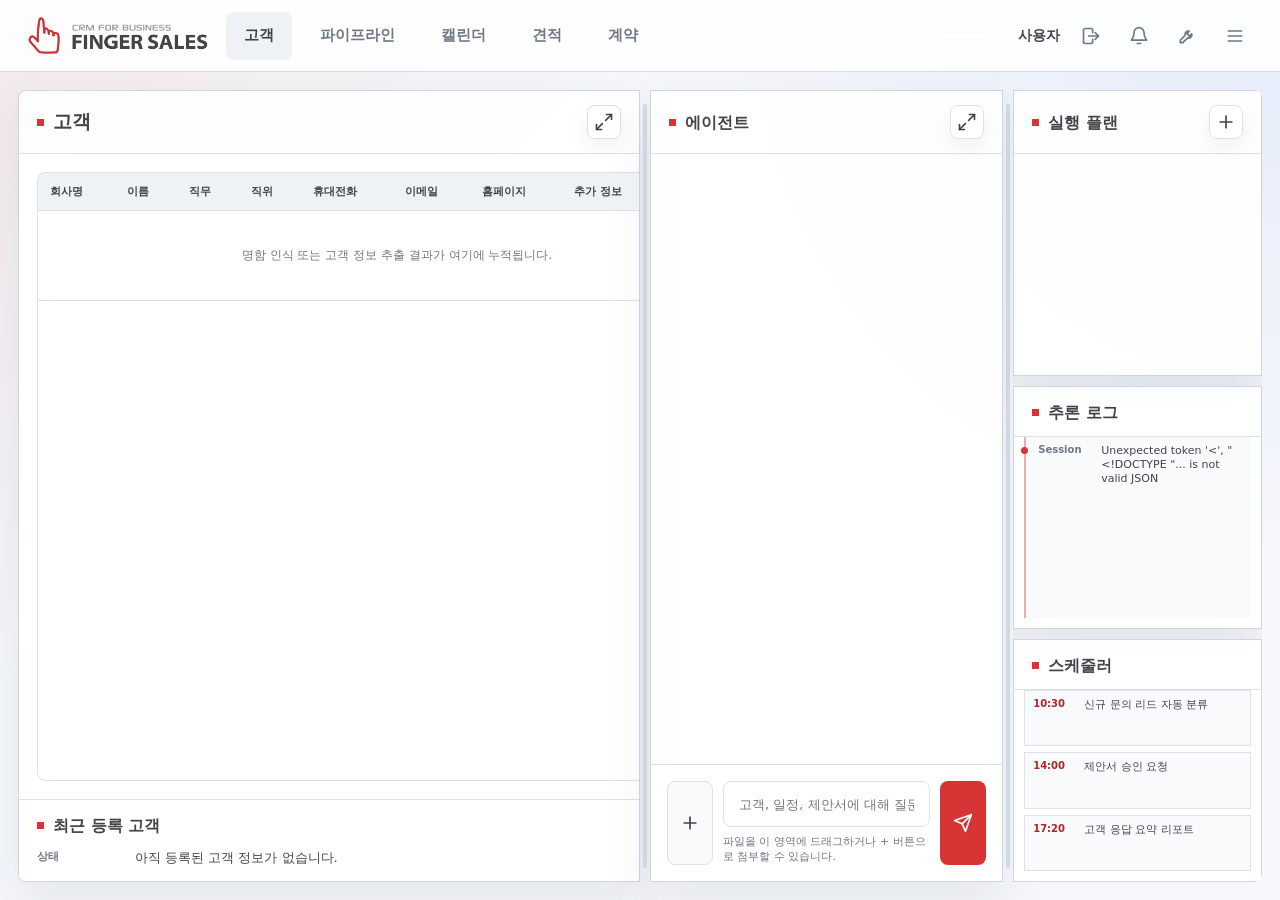
==== commit 18336948: "feat: add main menu data views" ====
--- a/index.html
+++ b/index.html
@@ -14,11 +14,11 @@
         </a>
 
         <nav class="main-nav" aria-label="주 메뉴">
-          <button type="button" class="active" data-canvas-title="고객">고객</button>
-          <button type="button" data-canvas-title="파이프라인">파이프라인</button>
-          <button type="button" data-canvas-title="캘린더">캘린더</button>
-          <button type="button" data-canvas-title="견적">견적</button>
-          <button type="button" data-canvas-title="계약">계약</button>
+          <button type="button" class="active" data-menu="customers" data-canvas-title="고객">고객</button>
+          <button type="button" data-menu="pipeline" data-canvas-title="파이프라인">파이프라인</button>
+          <button type="button" data-menu="calendar" data-canvas-title="캘린더">캘린더</button>
+          <button type="button" data-menu="quotes" data-canvas-title="견적">견적</button>
+          <button type="button" data-menu="contracts" data-canvas-title="계약">계약</button>
         </nav>
 
         <div class="top-actions">
--- a/styles.css
+++ b/styles.css
@@ -385,7 +385,7 @@
   border-radius: 0 8px 8px 0;
   display: grid;
   grid-template-rows: minmax(0, 1fr) minmax(0, 0.85fr) minmax(0, 0.85fr);
-  gap: 12px;
+  gap: 10px;
   padding: 0;
   background: transparent;
   border: 0;
@@ -537,6 +537,61 @@
   background: var(--surface);
 }
 
+.module-view {
+  min-height: 100%;
+  display: grid;
+  grid-template-rows: auto minmax(0, 1fr);
+  gap: 12px;
+}
+
+.module-filter {
+  display: grid;
+  grid-template-columns: repeat(3, minmax(120px, 1fr)) auto;
+  gap: 8px;
+  align-items: end;
+}
+
+.module-filter label,
+.calendar-picker {
+  color: var(--muted);
+  font-size: 11px;
+  font-weight: 900;
+}
+
+.module-filter input,
+.calendar-picker input,
+.calendar-picker select {
+  width: 100%;
+  min-height: 34px;
+  margin-top: 5px;
+  border: 1px solid var(--line);
+  border-radius: 6px;
+  background: #fff;
+  color: var(--text);
+  padding: 0 10px;
+  font: inherit;
+}
+
+.module-filter button,
+.calendar-toolbar button,
+.calendar-picker button {
+  min-height: 34px;
+  border: 1px solid var(--line-strong);
+  border-radius: 6px;
+  background: #fff;
+  color: var(--charcoal);
+  padding: 0 12px;
+  font-weight: 900;
+  cursor: pointer;
+}
+
+.module-filter button:hover,
+.calendar-toolbar button:hover,
+.calendar-picker button:hover {
+  border-color: rgba(215, 53, 53, 0.45);
+  color: var(--brand-dark);
+}
+
 .grid-board {
   height: 100%;
   min-height: 300px;
@@ -596,9 +651,14 @@
   cursor: pointer;
 }
 
-.customer-table tbody tr.customer-row.selected td {
+.customer-table tbody tr.customer-row.selected td,
+.customer-table tbody tr.data-row.selected td {
   background: #fff1f1;
   box-shadow: inset 0 1px 0 rgba(215, 53, 53, 0.12), inset 0 -1px 0 rgba(215, 53, 53, 0.12);
+}
+
+.customer-table tbody tr.data-row {
+  cursor: pointer;
 }
 
 .customer-table .empty-row td {
@@ -606,6 +666,128 @@
   text-align: center;
   padding: 36px 14px;
   white-space: normal;
+}
+
+.calendar-view {
+  min-height: 100%;
+  display: grid;
+  grid-template-rows: auto minmax(0, 1fr);
+  gap: 12px;
+}
+
+.calendar-toolbar {
+  display: flex;
+  align-items: center;
+  justify-content: space-between;
+  gap: 12px;
+}
+
+.calendar-nav,
+.calendar-picker {
+  display: flex;
+  align-items: center;
+  gap: 8px;
+}
+
+.calendar-nav strong {
+  color: var(--charcoal);
+  font-size: 18px;
+}
+
+.calendar-picker input,
+.calendar-picker select {
+  width: auto;
+  min-width: 82px;
+  margin-top: 0;
+}
+
+.calendar-grid {
+  min-height: 0;
+  display: grid;
+  grid-template-columns: repeat(7, minmax(96px, 1fr));
+  grid-template-rows: auto repeat(6, minmax(92px, 1fr));
+  border: 1px solid var(--line);
+  border-radius: 8px;
+  overflow: hidden;
+  background: #fff;
+}
+
+.calendar-weekday {
+  padding: 9px 8px;
+  border-right: 1px solid var(--line);
+  border-bottom: 1px solid var(--line);
+  background: #f7f8fb;
+  color: var(--muted);
+  font-size: 11px;
+  font-weight: 900;
+  text-align: center;
+}
+
+.calendar-weekday:nth-child(7) {
+  border-right: 0;
+}
+
+.calendar-cell {
+  min-width: 0;
+  min-height: 0;
+  padding: 7px;
+  border-right: 1px solid var(--line);
+  border-bottom: 1px solid var(--line);
+  background: #fff;
+}
+
+.calendar-cell:nth-child(7n) {
+  border-right: 0;
+}
+
+.calendar-cell.muted {
+  background: #fafbfc;
+  color: var(--muted);
+}
+
+.calendar-cell.today .calendar-day-number {
+  display: inline-grid;
+  place-items: center;
+  min-width: 24px;
+  height: 24px;
+  border-radius: 999px;
+  background: var(--brand);
+  color: #fff;
+}
+
+.calendar-day-number {
+  margin-bottom: 5px;
+  color: var(--charcoal);
+  font-size: 12px;
+  font-weight: 900;
+}
+
+.calendar-events {
+  display: grid;
+  gap: 4px;
+}
+
+.calendar-event {
+  min-width: 0;
+  width: 100%;
+  border: 0;
+  border-radius: 4px;
+  background: #edf4ff;
+  color: #1d4f91;
+  padding: 3px 6px;
+  font-size: 11px;
+  font-weight: 800;
+  text-align: left;
+  overflow: hidden;
+  text-overflow: ellipsis;
+  white-space: nowrap;
+  cursor: pointer;
+}
+
+.calendar-more {
+  color: var(--muted);
+  font-size: 11px;
+  font-weight: 800;
 }
 
 .pipeline-card,
@@ -1388,7 +1570,9 @@
 .admin-refresh-button,
 .admin-form button,
 .admin-inline-form button,
-.admin-table button {
+.admin-table button,
+.admin-default-stage-box button,
+.admin-danger-button {
   border: 1px solid var(--line-strong);
   background: #fff;
   color: var(--charcoal);
@@ -1406,7 +1590,9 @@
 .admin-refresh-button:hover,
 .admin-form button:hover,
 .admin-inline-form button:hover,
-.admin-table button:hover {
+.admin-table button:hover,
+.admin-default-stage-box button:hover,
+.admin-danger-button:hover {
   border-color: rgba(215, 53, 53, 0.45);
   color: var(--brand-dark);
 }
@@ -1476,7 +1662,7 @@
 
 .admin-summary-grid {
   display: grid;
-  grid-template-columns: repeat(5, minmax(120px, 1fr));
+  grid-template-columns: repeat(6, minmax(110px, 1fr));
   gap: 8px;
   margin-bottom: 14px;
 }
@@ -1607,6 +1793,106 @@
   margin-left: 4px;
 }
 
+.admin-row-actions {
+  white-space: nowrap;
+}
+
+.admin-row-actions .danger {
+  border-color: rgba(215, 53, 53, 0.4);
+  color: #9f2626;
+}
+
+.admin-row-actions .danger:hover {
+  background: #fff5f5;
+  border-color: rgba(215, 53, 53, 0.7);
+}
+
+.admin-code-groups {
+  display: grid;
+  gap: 12px;
+}
+
+.admin-code-group {
+  border: 1px solid var(--line);
+  border-radius: 6px;
+  padding: 12px;
+  background: #fff;
+}
+
+.admin-code-group-header {
+  display: grid;
+  grid-template-columns: minmax(0, 1fr) auto;
+  align-items: start;
+  gap: 8px;
+  margin-bottom: 8px;
+}
+
+.code-group-form,
+.code-group-edit-form,
+.code-item-form,
+.admin-invite-form,
+.admin-team-form {
+  grid-template-columns: 1fr 1fr 1.4fr 88px auto auto;
+}
+
+.admin-team-form {
+  grid-template-columns: 1fr 1fr 1fr 1.4fr 1.3fr 88px auto;
+}
+
+.admin-table select[multiple],
+.admin-inline-form select[multiple] {
+  min-height: 88px;
+  padding: 6px;
+}
+
+.admin-default-stage-box {
+  display: grid;
+  grid-template-columns: minmax(0, 1fr) auto;
+  align-items: center;
+  gap: 12px;
+  border: 1px solid var(--line);
+  border-radius: 6px;
+  background: #fff;
+  padding: 12px;
+  margin-bottom: 12px;
+}
+
+.admin-default-stage-box strong {
+  display: block;
+  margin-bottom: 6px;
+  color: var(--charcoal);
+}
+
+.admin-default-stage-box ul {
+  display: flex;
+  flex-wrap: wrap;
+  gap: 6px 12px;
+  margin: 0;
+  padding: 0;
+  list-style: none;
+  color: var(--muted);
+  font-size: 12px;
+}
+
+.admin-default-stage-box code {
+  color: var(--brand-dark);
+  font-weight: 900;
+}
+
+.admin-danger-button {
+  min-height: 34px;
+  white-space: nowrap;
+}
+
+.admin-empty {
+  border: 1px dashed var(--line-strong);
+  border-radius: 6px;
+  padding: 24px;
+  color: var(--muted);
+  font-weight: 800;
+  text-align: center;
+}
+
 .admin-role-grid {
   display: grid;
   grid-template-columns: repeat(auto-fit, minmax(220px, 1fr));
@@ -1688,7 +1974,14 @@
     grid-template-columns: 1fr;
   }
 
-  .admin-inline-form {
+  .admin-inline-form,
+  .code-group-form,
+  .code-group-edit-form,
+  .code-item-form,
+  .admin-invite-form,
+  .admin-team-form,
+  .admin-default-stage-box,
+  .admin-code-group-header {
     grid-template-columns: 1fr;
   }
 }
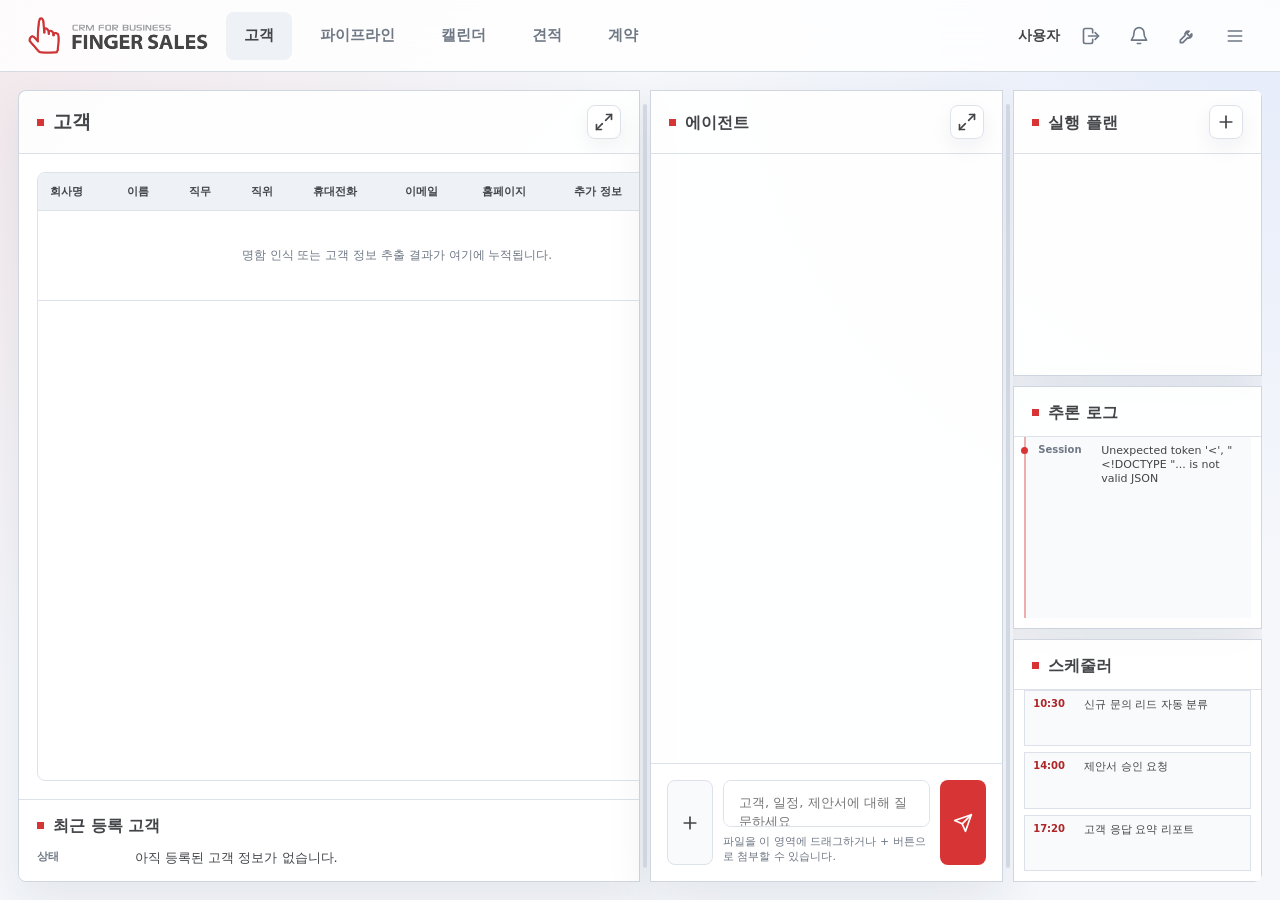
==== commit 679470b6: "feat: add chat customer preflight selection" ====
--- a/index.html
+++ b/index.html
@@ -136,7 +136,7 @@
             </button>
             <div class="composer-main">
               <div class="attachment-preview" aria-live="polite"></div>
-              <input type="text" placeholder="고객, 일정, 제안서에 대해 질문하세요" aria-label="채팅 메시지" />
+              <textarea data-command-input placeholder="고객, 일정, 제안서에 대해 질문하세요" aria-label="채팅 메시지" rows="1"></textarea>
               <p class="drop-hint">파일을 이 영역에 드래그하거나 + 버튼으로 첨부할 수 있습니다.</p>
             </div>
             <button class="send-btn" type="submit" aria-label="메시지 보내기">
--- a/styles.css
+++ b/styles.css
@@ -930,17 +930,26 @@
   background: var(--surface);
 }
 
-.chat-input input {
+.chat-input input,
+.chat-input textarea {
   min-width: 0;
   border: 1px solid var(--line);
   border-radius: 8px;
-  padding: 0 15px;
+  padding: 13px 15px;
   color: var(--text);
   font-size: 13px;
+  font-family: inherit;
   outline: none;
 }
 
-.chat-input input:focus {
+.chat-input textarea {
+  line-height: 1.45;
+  overflow-y: auto;
+  resize: none;
+}
+
+.chat-input input:focus,
+.chat-input textarea:focus {
   border-color: rgba(215, 53, 53, 0.58);
   box-shadow: 0 0 0 4px rgba(215, 53, 53, 0.1);
 }
@@ -955,8 +964,59 @@
   gap: 8px;
 }
 
-.composer-main input {
+.composer-main input,
+.composer-main textarea {
   min-height: 46px;
+  max-height: 132px;
+}
+
+.message p {
+  white-space: pre-wrap;
+}
+
+.customer-selection {
+  display: grid;
+  gap: 8px;
+}
+
+.customer-selection-header {
+  margin: 0 0 2px;
+  color: var(--text);
+  font-weight: 700;
+}
+
+.customer-selection-list {
+  display: grid;
+  gap: 6px;
+}
+
+.customer-select-btn {
+  width: 100%;
+  display: grid;
+  gap: 3px;
+  border: 1px solid var(--line);
+  border-radius: 8px;
+  background: #fff;
+  padding: 9px 10px;
+  color: var(--text);
+  text-align: left;
+  cursor: pointer;
+}
+
+.customer-select-btn:hover,
+.customer-select-btn:focus {
+  border-color: rgba(215, 53, 53, 0.48);
+  box-shadow: 0 0 0 3px rgba(215, 53, 53, 0.08);
+  outline: none;
+}
+
+.customer-select-btn strong {
+  font-size: 13px;
+}
+
+.customer-select-btn span {
+  color: var(--muted);
+  font-size: 12px;
 }
 
 .drop-hint {
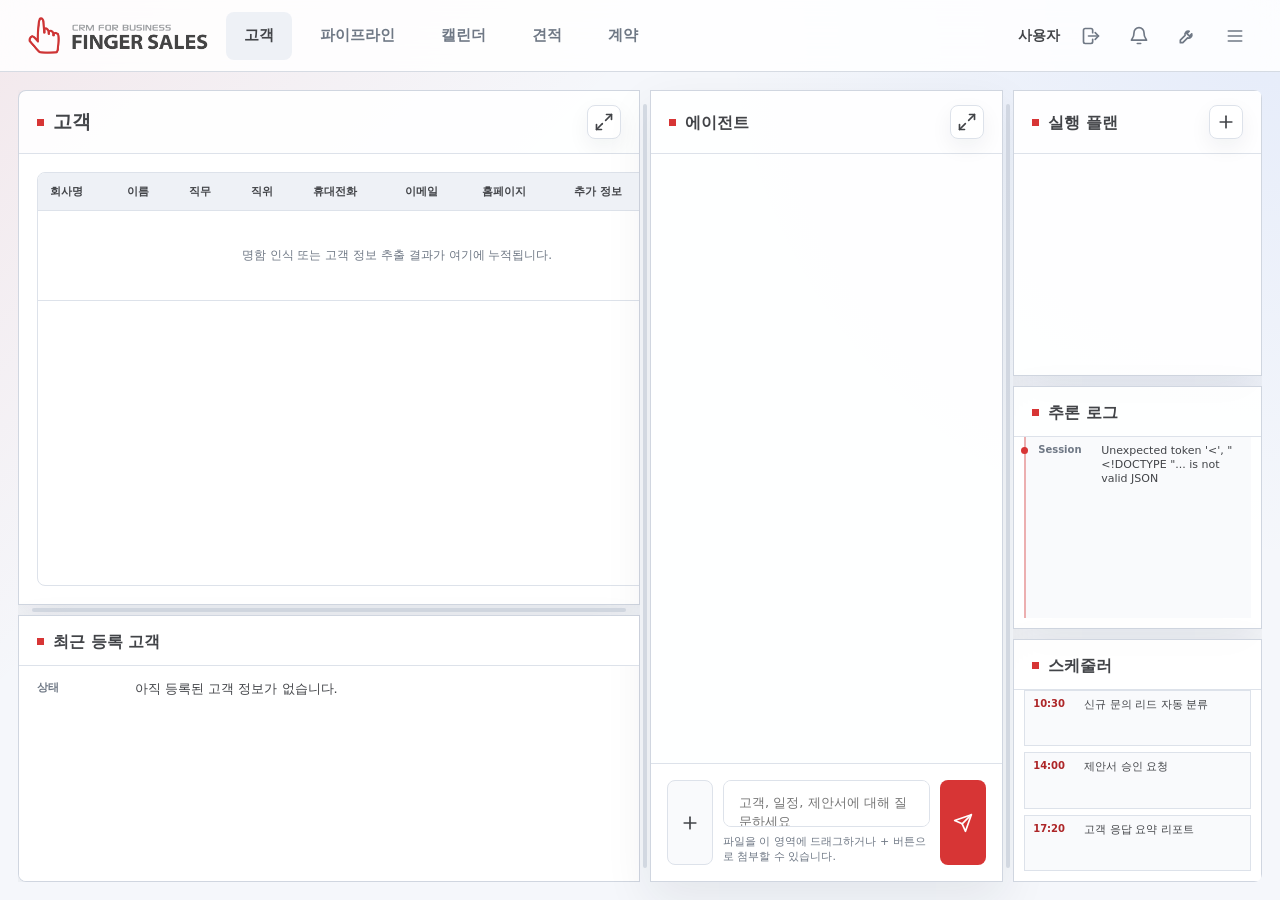
==== commit 81d697d0: "feat: split left customer panel" ====
--- a/index.html
+++ b/index.html
@@ -52,7 +52,8 @@
       </header>
 
       <main class="workspace" aria-label="FingerSalesAI 작업 공간">
-        <section class="panel left-panel" data-panel="left">
+        <section class="left-panel" data-panel="left">
+          <section class="panel left-section customer-list-section" aria-label="고객 목록">
           <div class="panel-header">
             <div>
               <h1 id="canvas-title">고객</h1>
@@ -92,6 +93,11 @@
             </div>
           </div>
 
+          </section>
+
+          <div class="splitter splitter-left-vertical" role="separator" aria-label="좌측 상하 패널 크기 조절" tabindex="0"></div>
+
+          <section class="panel left-section customer-detail-section" aria-label="고객 상세 정보">
           <div class="detail-drawer">
             <div>
               <h2 id="customer-detail-title">최근 등록 고객</h2>
@@ -103,6 +109,7 @@
               </div>
             </dl>
           </div>
+          </section>
         </section>
 
         <div class="splitter splitter-left" role="separator" aria-label="좌측 영역 크기 조절" tabindex="0"></div>
--- a/styles.css
+++ b/styles.css
@@ -13,6 +13,7 @@
   --green: #0f9f6e;
   --shadow: 0 18px 45px rgba(23, 32, 50, 0.08);
   --left-size: 50%;
+  --left-top-size: 65%;
   --right-size: 20%;
   font-family:
     Inter, ui-sans-serif, system-ui, -apple-system, BlinkMacSystemFont, "Segoe UI",
@@ -369,9 +370,29 @@
 
 .left-panel {
   grid-column: 1;
-  border-radius: 8px 0 0 8px;
-  display: grid;
-  grid-template-rows: auto minmax(0, 1fr) auto;
+  display: grid;
+  grid-template-rows: minmax(0, var(--left-top-size)) 10px minmax(0, 1fr);
+  gap: 0;
+  min-width: 0;
+  min-height: 0;
+  max-height: 100%;
+  overflow: hidden;
+  background: transparent;
+}
+
+.left-section {
+  display: grid;
+  grid-template-rows: auto minmax(0, 1fr);
+  min-height: 0;
+}
+
+.customer-list-section {
+  border-radius: 8px 0 0 0;
+}
+
+.customer-detail-section {
+  border-radius: 0 0 0 8px;
+  grid-template-rows: minmax(0, 1fr);
 }
 
 .chat-panel {
@@ -398,6 +419,12 @@
 
 .splitter-right {
   grid-column: 4;
+}
+
+.splitter-left-vertical {
+  min-width: 0;
+  min-height: 10px;
+  cursor: row-resize;
 }
 
 .workspace.focus-left .chat-panel,
@@ -411,7 +438,14 @@
 
 .workspace.focus-left .left-panel {
   grid-column: 1;
-  border-radius: 8px;
+}
+
+.workspace.focus-left .customer-list-section {
+  border-radius: 8px 8px 0 0;
+}
+
+.workspace.focus-left .customer-detail-section {
+  border-radius: 0 0 8px 8px;
 }
 
 .workspace.focus-chat .chat-panel {
@@ -516,6 +550,10 @@
   background: var(--line-strong);
   opacity: 0.7;
   transition: background 0.2s ease, opacity 0.2s ease;
+}
+
+.splitter-left-vertical::before {
+  inset: 3px 14px;
 }
 
 .splitter:hover::before,
@@ -834,15 +872,26 @@
 }
 
 .detail-drawer {
-  max-height: 220px;
+  min-height: 0;
+  height: 100%;
+  max-height: none;
   overflow: auto;
+  padding: 0;
+  background: var(--surface);
+}
+
+.detail-drawer > div:first-child {
+  position: sticky;
+  top: 0;
+  z-index: 1;
   padding: 14px 18px;
-  border-top: 1px solid var(--line);
-  background: var(--surface);
+  border-bottom: 1px solid var(--line);
+  background: rgba(255, 255, 255, 0.94);
 }
 
 .detail-list {
-  margin: 14px 0 0;
+  margin: 0;
+  padding: 14px 18px;
   display: grid;
   gap: 10px;
 }
@@ -1190,6 +1239,30 @@
   font-size: 11px;
   line-height: 1.35;
   overflow-wrap: anywhere;
+}
+
+.uploaded-file-message {
+  display: grid;
+  gap: 4px;
+}
+
+.uploaded-file-message strong {
+  color: inherit;
+}
+
+.uploaded-file-message span {
+  color: rgba(255, 255, 255, 0.82);
+  font-size: 11px;
+}
+
+.document-download-link {
+  color: var(--accent);
+  font-weight: 700;
+  text-decoration: none;
+}
+
+.document-download-link:hover {
+  text-decoration: underline;
 }
 
 .right-section {
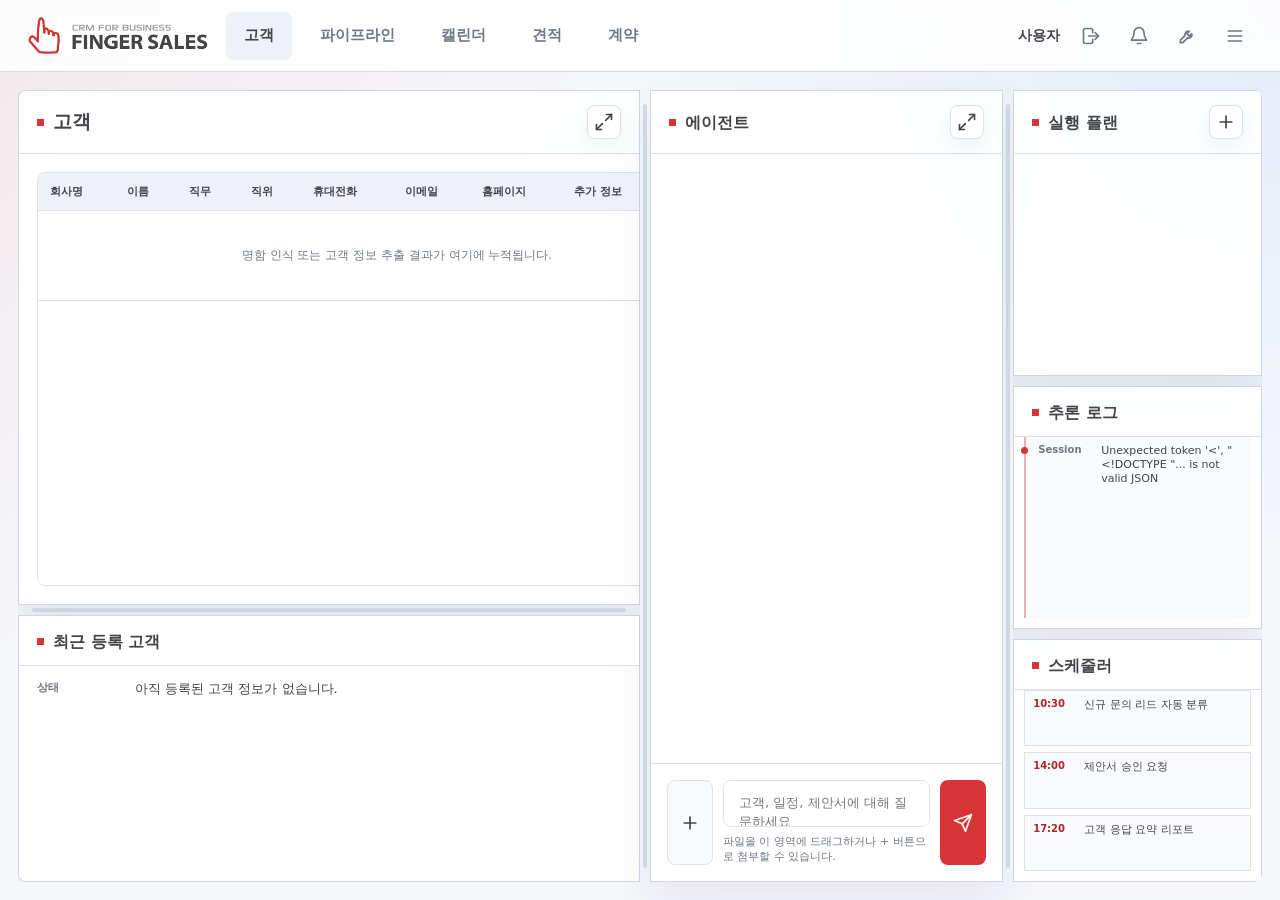
==== commit 76f7f81c: "fix: correct detail tab layout" ====
--- a/index.html
+++ b/index.html
@@ -103,7 +103,7 @@
               <h2 id="customer-detail-title">최근 등록 고객</h2>
             </div>
             <dl class="detail-list" id="customer-detail-list">
-              <div>
+              <div class="detail-field-row">
                 <dt>상태</dt>
                 <dd>아직 등록된 고객 정보가 없습니다.</dd>
               </div>
--- a/styles.css
+++ b/styles.css
@@ -570,26 +570,28 @@
 
 .canvas-area {
   min-height: 0;
-  overflow: auto;
+  overflow: hidden;
   padding: 18px;
   background: var(--surface);
 }
 
 .module-view {
-  min-height: 100%;
+  height: 100%;
+  min-height: 0;
   display: grid;
   grid-template-rows: auto minmax(0, 1fr);
-  gap: 12px;
+  gap: 8px;
+  overflow: hidden;
 }
 
 .module-filter {
   display: grid;
-  grid-template-columns: repeat(3, minmax(120px, 1fr)) auto;
-  gap: 8px;
-  align-items: end;
-}
-
-.module-filter label,
+  grid-template-columns: repeat(3, minmax(96px, 180px)) minmax(30px, auto);
+  gap: 6px;
+  align-items: center;
+  justify-content: stretch;
+}
+
 .calendar-picker {
   color: var(--muted);
   font-size: 11px;
@@ -600,17 +602,26 @@
 .calendar-picker input,
 .calendar-picker select {
   width: 100%;
-  min-height: 34px;
-  margin-top: 5px;
+  min-height: 30px;
+  margin-top: 0;
   border: 1px solid var(--line);
   border-radius: 6px;
   background: #fff;
   color: var(--text);
-  padding: 0 10px;
+  padding: 0 9px;
   font: inherit;
 }
 
-.module-filter button,
+.module-filter input {
+  font-size: 12px;
+}
+
+.module-filter input::placeholder {
+  color: var(--muted);
+  font-size: inherit;
+  opacity: 1;
+}
+
 .calendar-toolbar button,
 .calendar-picker button {
   min-height: 34px;
@@ -623,16 +634,48 @@
   cursor: pointer;
 }
 
-.module-filter button:hover,
 .calendar-toolbar button:hover,
 .calendar-picker button:hover {
   border-color: rgba(215, 53, 53, 0.45);
   color: var(--brand-dark);
 }
 
+.module-search-button {
+  grid-column: 4;
+  justify-self: end;
+  display: inline-grid;
+  place-items: center;
+  width: 30px;
+  height: 30px;
+  min-height: 30px;
+  border: 1px solid var(--line-strong);
+  border-radius: 6px;
+  background: #fff;
+  color: var(--charcoal);
+  padding: 0;
+}
+
+.module-search-button svg {
+  width: 16px;
+  height: 16px;
+  fill: none;
+  stroke: currentColor;
+  stroke-width: 2;
+  stroke-linecap: round;
+  stroke-linejoin: round;
+}
+
+.module-search-button:hover,
+.module-search-button:focus-visible {
+  border-color: rgba(215, 53, 53, 0.45);
+  color: var(--brand-dark);
+  outline: none;
+}
+
 .grid-board {
   height: 100%;
   min-height: 300px;
+  overflow: auto;
   display: grid;
   grid-template-columns: repeat(2, minmax(170px, 1fr));
   grid-auto-rows: minmax(116px, auto);
@@ -642,7 +685,8 @@
 
 .customer-table-wrap {
   min-width: 720px;
-  min-height: 100%;
+  min-height: 0;
+  height: 100%;
   background: rgba(255, 255, 255, 0.92);
   border: 1px solid var(--line);
   border-radius: 8px;
@@ -707,10 +751,12 @@
 }
 
 .calendar-view {
-  min-height: 100%;
+  height: 100%;
+  min-height: 0;
   display: grid;
   grid-template-rows: auto minmax(0, 1fr);
   gap: 12px;
+  overflow: hidden;
 }
 
 .calendar-toolbar {
@@ -791,6 +837,11 @@
   border-radius: 999px;
   background: var(--brand);
   color: #fff;
+}
+
+.calendar-cell.selected {
+  background: #fff7f7;
+  box-shadow: inset 0 0 0 2px rgba(215, 53, 53, 0.24);
 }
 
 .calendar-day-number {
@@ -822,6 +873,11 @@
   cursor: pointer;
 }
 
+.calendar-event.selected {
+  background: var(--brand);
+  color: #fff;
+}
+
 .calendar-more {
   color: var(--muted);
   font-size: 11px;
@@ -896,7 +952,8 @@
   gap: 10px;
 }
 
-.detail-list div {
+.detail-list > .detail-field-row,
+.detail-tab-panel > .detail-field-row {
   display: grid;
   grid-template-columns: 86px 1fr;
   gap: 12px;
@@ -913,6 +970,128 @@
   color: var(--charcoal);
   font-size: 13px;
   line-height: 1.35;
+}
+
+.detail-list-tabbed {
+  padding: 0;
+  display: grid;
+  grid-template-columns: minmax(0, 1fr);
+  grid-template-rows: minmax(0, 1fr);
+}
+
+.detail-tabs {
+  height: 100%;
+  min-height: 0;
+  display: grid;
+  grid-template-columns: minmax(0, 1fr);
+  grid-template-rows: auto minmax(0, 1fr);
+}
+
+.detail-tab-list {
+  display: flex;
+  align-items: center;
+  gap: 4px;
+  min-width: 0;
+  padding: 10px 14px 0;
+  border-bottom: 1px solid var(--line);
+}
+
+.detail-tab-button {
+  min-height: 32px;
+  border: 1px solid transparent;
+  border-bottom: 0;
+  border-radius: 8px 8px 0 0;
+  background: transparent;
+  color: var(--muted);
+  padding: 0 14px;
+  font-size: 12px;
+  font-weight: 800;
+  cursor: pointer;
+}
+
+.detail-tab-button.active {
+  background: var(--surface);
+  border-color: var(--line);
+  color: var(--charcoal);
+}
+
+.detail-tab-panel {
+  min-height: 0;
+  overflow: auto;
+  padding: 14px 18px;
+  display: none;
+}
+
+.detail-tab-panel.active {
+  display: grid;
+  gap: 10px;
+}
+
+.detail-tab-panel > div {
+  display: grid;
+  grid-template-columns: 86px 1fr;
+  gap: 12px;
+}
+
+.document-viewer {
+  min-height: 0;
+  display: grid;
+  grid-template-columns: minmax(0, 1fr);
+  grid-template-rows: auto minmax(180px, 1fr);
+  gap: 10px;
+}
+
+.document-viewer-toolbar {
+  display: flex;
+  align-items: center;
+  justify-content: space-between;
+  gap: 12px;
+  min-width: 0;
+  padding: 9px 10px;
+  border: 1px solid var(--line);
+  border-radius: 8px;
+  background: #f8fafc;
+  color: var(--charcoal);
+  font-size: 12px;
+  font-weight: 800;
+}
+
+.document-viewer-toolbar span {
+  min-width: 0;
+  overflow: hidden;
+  text-overflow: ellipsis;
+  white-space: nowrap;
+}
+
+.document-viewer-frame,
+.document-text-preview,
+.document-viewer-empty {
+  width: 100%;
+  min-height: 220px;
+  border: 1px solid var(--line);
+  border-radius: 8px;
+  background: #fff;
+}
+
+.document-viewer-frame {
+  height: clamp(220px, 30vh, 520px);
+}
+
+.document-text-preview,
+.document-viewer-empty {
+  overflow: auto;
+  padding: 14px;
+  color: var(--charcoal);
+  font-size: 12px;
+  line-height: 1.55;
+  white-space: pre-wrap;
+}
+
+.document-viewer-empty {
+  display: grid;
+  place-items: center;
+  color: var(--muted);
+  text-align: center;
 }
 
 .status-dot {
